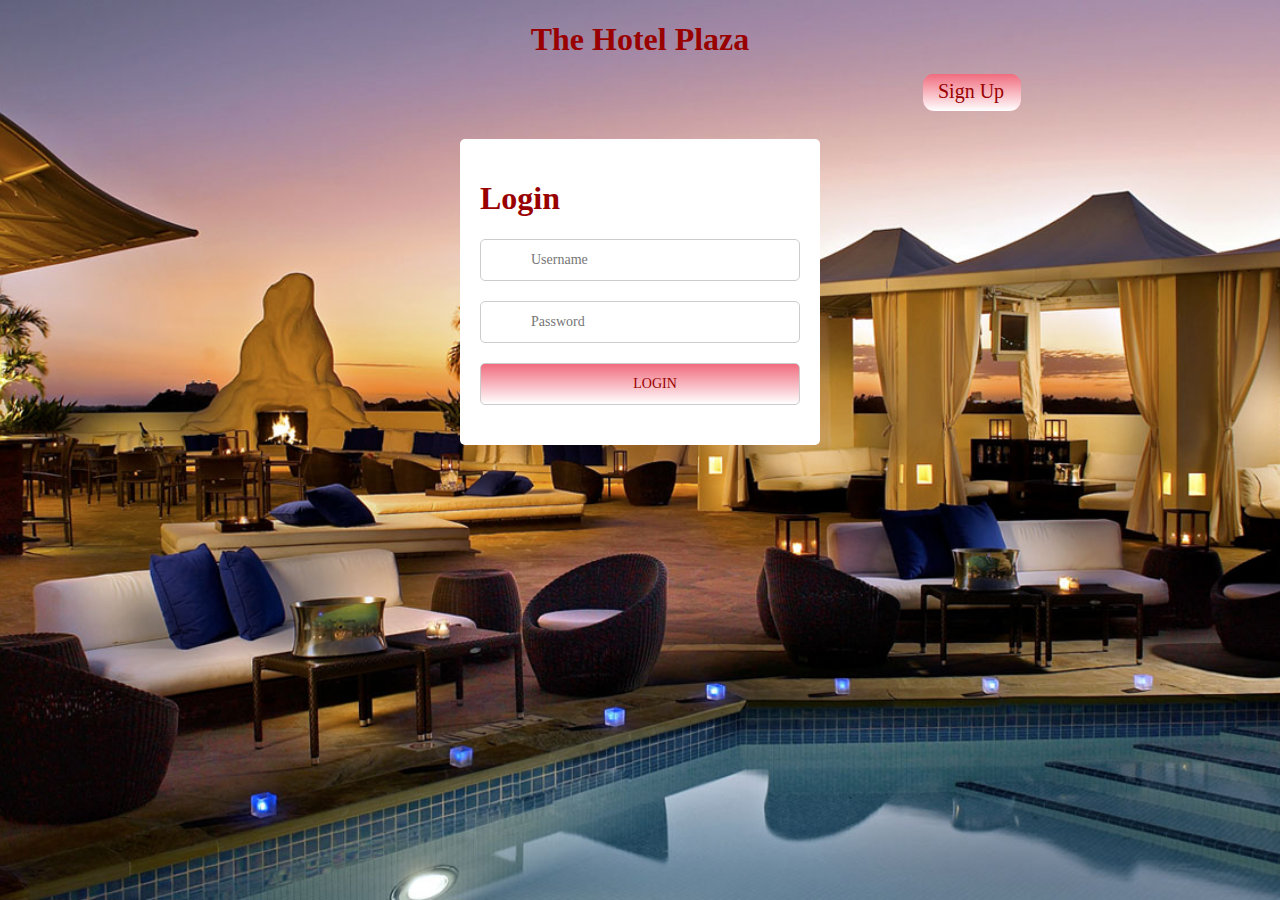
==== View/index.html @ 848631bb "Created the frontend pages. admin page is not complete." ====
<!DOCTYPE html PUBLIC "-//W3C//DTD XHTML 1.0 Transitional//EN" "http://www.w3.org/TR/xhtml1/DTD/xhtml1-transitional.dtd">
<html xmlns="http://www.w3.org/1999/xhtml">
	<head>
	<meta http-equiv="Content-Type" content="text/html; charset=iso-8859-1" />
		<title>Home page</title>
		<link rel="stylesheet" href="style.css" type="text/css" />
	</head>
	<body>
		 <div id="topheader">
		 <h1  align="center">The Hotel Plaza</h1>
			<div id="buttons">
			 
				<a  class="btn" href="signup.html">Sign Up</a>
			</div>
  		 
		</div>
		<div class="logo"></div>
			<div class="login-block">
				<h1>Login</h1>
					<form method="post" action=" ">
				<input type="text" value="" placeholder="Username" id="username" />
				<input type="password" value="" placeholder="Password" id="password" />
				<input  id="button" type ="submit" name="submit" value="LOGIN"  align="middle" />
				</form>
			</div>
			 
	
	</body>
</html>
---- View/style.css ----
body {
    background: url('hotel.jpg') no-repeat fixed center center;
    background-size: cover;
    font-family: Montserrat;
}
#topHeader
{
	
	position:absolute;
  	text-align:center;
    background-image: linear-gradient(to bottom, #576066, #e4e8eb);
 
	height: 124px;
      width: 1290px;
}

.getvalues
{
padding-left:20px;
 

}
.logo {
    width: 213px;
    height: 36px;
    
}

.login-block {
    width: 320px;
    padding: 20px;
	   color: #990000;
    background: #fff;
    border-radius: 5px;
 
    margin: 0 auto;
}

.login-block-admin {
    width: 600px;
    padding: 20px;
	   color: #990000;
    background: #fff;
    border-radius: 5px;
 
    margin: 0 auto;
}
.login-block-admin h1 {
    text-align: center;
     color: #990000;
    font-size: 18px;
	
    text-transform: uppercase;
    margin-top: 0;
    margin-bottom: 20px;
}
h1
{
  color: #990000;
}3
.login-block h1 {
    text-align: center;
     color: #990000;
    font-size: 18px;
	
    text-transform: uppercase;
    margin-top: 0;
    margin-bottom: 20px;
}
#addrooms
{ 
display:inline-block;
}
#customerDetails ,#show
{
background-color:#FFFFFF;
 height:120px;
 border:thin;
 width:100px;
    height:100px;
    border:1px solid red;
    margin-right:10px;
    float:left;
}
#customerDetails 
{
visibility:hidden;
}
#showBookings
{

 background-color::#000000;
border:thick;
  

}
#inputbox
{
padding-left:20px;
}
.login-block input {
    width: 100%;
    height: 42px;
    box-sizing: border-box;
    border-radius: 5px;
    border: 1px solid #ccc;
    margin-bottom: 20px;
    font-size: 14px;
    font-family: Montserrat;
    padding: 0 20px 0 50px;
    outline: none;
}

.login-block input#username {
    background: #fff url('http://i.imgur.com/u0XmBmv.png') 20px top no-repeat;
    background-size: 16px 80px;
}
 

.login-block input#password {
    background: #fff url('http://i.imgur.com/Qf83FTt.png') 20px top no-repeat;
    background-size: 16px 80px;
}
 
 
 
#mainlogo
{
font-family:"Times New Roman", Times, serif;
text-align:center;


}
#buttons
{
padding-left:915px; 
}

#button
{
   font-family: Georgia;
     color: #990000;
     background-image: linear-gradient(to bottom, #f06c7e, #ffffff);
}

#button:hover
{
  color: #990000;
  font-family: Georgia;
  background-image: linear-gradient(to bottom, #ffffff, #e8767c);
}
.btn {
  background: #f06c7e;
  background-image: -webkit-linear-gradient(top, #f06c7e, #ffffff);
  background-image: -moz-linear-gradient(top, #f06c7e, #ffffff);
  background-image: -ms-linear-gradient(top, #f06c7e, #ffffff);
  background-image: -o-linear-gradient(top, #f06c7e, #ffffff);
  background-image: linear-gradient(to bottom, #f06c7e, #ffffff);
  -webkit-border-radius: 11;
  -moz-border-radius: 11;
  border-radius: 11px;
  font-family: Georgia;
  color: #990000;
  font-size: 20px;
  padding: 6px 17px 9px 15px;
  border: solid #33a1e6 0px;
  text-decoration: none;
}

.btn:hover {
  background: #ffffff;
    color: #990000;
  background-image: -webkit-linear-gradient(top, #ffffff, #e8767c);
  background-image: -moz-linear-gradient(top, #ffffff, #e8767c);
  background-image: -ms-linear-gradient(top, #ffffff, #e8767c);
  background-image: -o-linear-gradient(top, #ffffff, #e8767c);
  background-image: linear-gradient(to bottom, #ffffff, #e8767c);
  text-decoration: none;
}
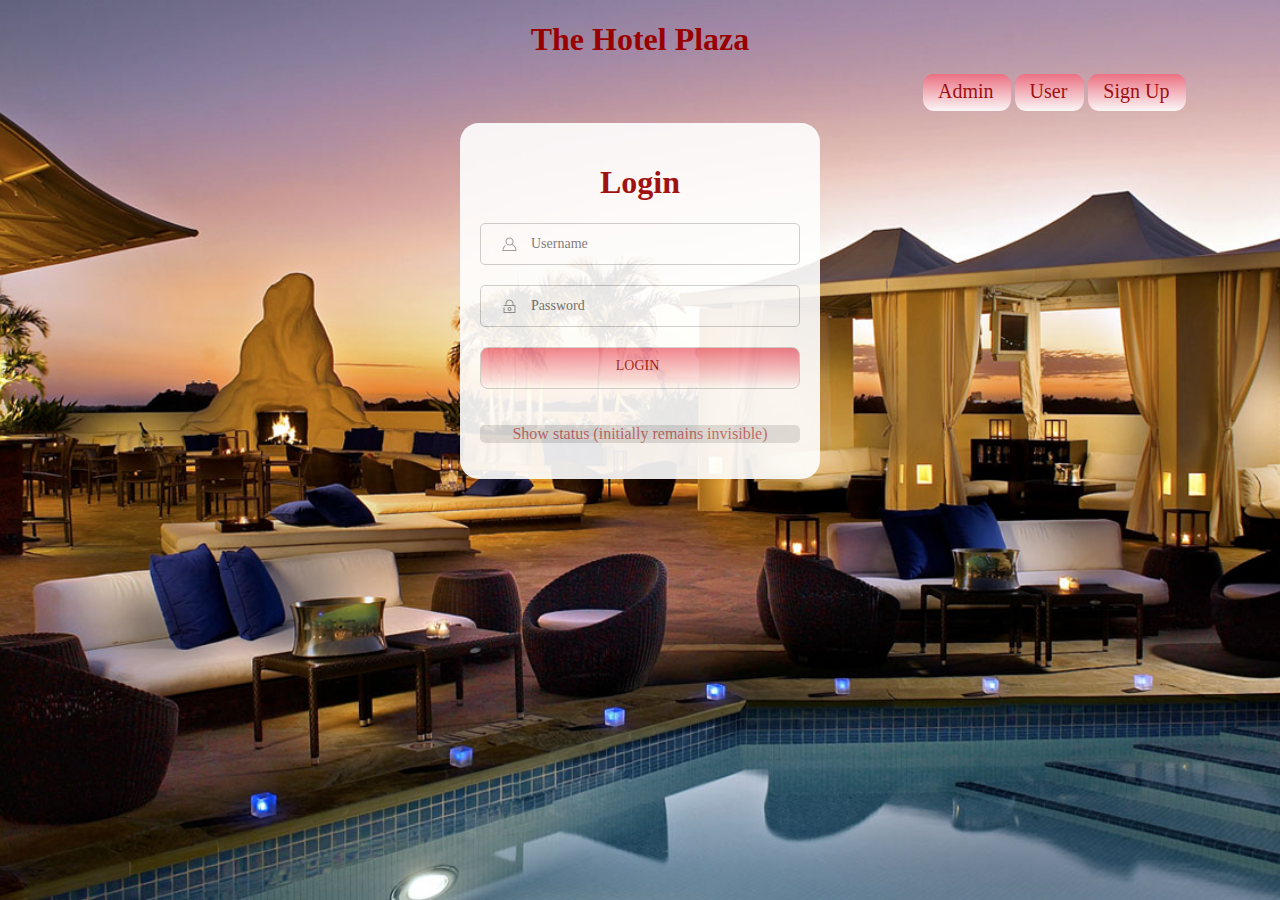
==== commit 5a6f6e43: "Complete layout for all pages is done." ====
--- a/View/index.html
+++ b/View/index.html
@@ -9,19 +9,24 @@
 		 <div id="topheader">
 		 <h1  align="center">The Hotel Plaza</h1>
 			<div id="buttons">
-			 
-				<a  class="btn" href="signup.html">Sign Up</a>
-			</div>
+			 	<a  class="btn" href="adminpage.html">Admin</a>
+				<a  class="btn" href="users.html">User</a>
+			    <a  class="btn" href="signup.html">Sign Up</a>
+			 </div>
   		 
 		</div>
-		<div class="logo"></div>
+		<div style=" width: 213px;
+    height: 20px" > </div>
 			<div class="login-block">
-				<h1>Login</h1>
+				<h1 align="center">Login</h1>
 					<form method="post" action=" ">
 				<input type="text" value="" placeholder="Username" id="username" />
 				<input type="password" value="" placeholder="Password" id="password" />
 				<input  id="button" type ="submit" name="submit" value="LOGIN"  align="middle" />
 				</form>
+				
+				<div align="center" class="status"> <p> Show status  (initially remains invisible) </p>  		<!--- This div is for showing the status .... whether the user is successfully  logged in or not----->
+				</div>
 			</div>
 			 
 	
--- a/View/style.css
+++ b/View/style.css
@@ -15,6 +15,14 @@
       width: 1290px;
 }
 
+.status
+{ 
+	 border-radius: 5px;
+	 background:#CCCCCC;
+	    opacity:0.6; 
+	
+}
+
 .getvalues
 {
 padding-left:20px;
@@ -23,8 +31,16 @@
 }
 .logo {
     width: 213px;
-    height: 36px;
-    
+    height: 40px;
+	color:#990000;
+	 background:#FFFFFF;
+     opacity:0.9; 
+	 text-align:center;
+    border-radius: 19px;
+	font-size:17px;
+    margin: 0 auto;
+	 
+	 
 }
 
 .login-block {
@@ -32,17 +48,20 @@
     padding: 20px;
 	   color: #990000;
     background: #fff;
-    border-radius: 5px;
- 
+   
+ background-color:#FFFFFF;
+   opacity:0.9; 
+    border-radius: 19px;
     margin: 0 auto;
 }
 
 .login-block-admin {
     width: 600px;
     padding: 20px;
+	opacity:0.9;
 	   color: #990000;
     background: #fff;
-    border-radius: 5px;
+    border-radius: 18px;
  
     margin: 0 auto;
 }
@@ -68,29 +87,35 @@
     margin-top: 0;
     margin-bottom: 20px;
 }
-#addrooms
+.addrooms
 { 
-display:inline-block;
+
+ display:inline-block;
 }
 #customerDetails ,#show
 {
 background-color:#FFFFFF;
- height:120px;
+ height:320px;
  border:thin;
- width:100px;
-    height:100px;
+ width:250px;
+    padding-left:30px;
     border:1px solid red;
     margin-right:10px;
-    float:left;
-}
-#customerDetails 
-{
-visibility:hidden;
-}
-#showBookings
-{
-
- background-color::#000000;
+	float:left;
+    
+}
+ 
+.Top_header
+{
+position:relative;
+left:1090px;
+display:table-cell;
+color:#333333;
+}
+.showBookings
+{
+ 
+ background-color:#000000;
 border:thick;
   
 
@@ -113,19 +138,19 @@
 }
 
 .login-block input#username {
-    background: #fff url('http://i.imgur.com/u0XmBmv.png') 20px top no-repeat;
+    background: #fff url('user.png') 20px top no-repeat;
     background-size: 16px 80px;
 }
  
 
 .login-block input#password {
-    background: #fff url('http://i.imgur.com/Qf83FTt.png') 20px top no-repeat;
+    background: #fff url('pass.png') 20px top no-repeat;
     background-size: 16px 80px;
 }
  
  
  
-#mainlogo
+#main
 {
 font-family:"Times New Roman", Times, serif;
 text-align:center;
@@ -139,26 +164,33 @@
 
 #button
 {
+opacity:0.9;
    font-family: Georgia;
      color: #990000;
+	 padding: 2px 15px 6px 10px;
      background-image: linear-gradient(to bottom, #f06c7e, #ffffff);
+	   border-radius: 8px;
+	     text-decoration: none;
+		   
 }
 
 #button:hover
 {
   color: #990000;
+  opacity:0.9;
   font-family: Georgia;
   background-image: linear-gradient(to bottom, #ffffff, #e8767c);
+    border-radius: 8px;
+		 padding: 2px 15px 6px 10px;
+ 
+	  text-decoration: none;
 }
 .btn {
+opacity:0.9;
   background: #f06c7e;
-  background-image: -webkit-linear-gradient(top, #f06c7e, #ffffff);
-  background-image: -moz-linear-gradient(top, #f06c7e, #ffffff);
-  background-image: -ms-linear-gradient(top, #f06c7e, #ffffff);
-  background-image: -o-linear-gradient(top, #f06c7e, #ffffff);
+ 
   background-image: linear-gradient(to bottom, #f06c7e, #ffffff);
-  -webkit-border-radius: 11;
-  -moz-border-radius: 11;
+  
   border-radius: 11px;
   font-family: Georgia;
   color: #990000;
@@ -169,12 +201,10 @@
 }
 
 .btn:hover {
+opacity:0.9;
   background: #ffffff;
     color: #990000;
-  background-image: -webkit-linear-gradient(top, #ffffff, #e8767c);
-  background-image: -moz-linear-gradient(top, #ffffff, #e8767c);
-  background-image: -ms-linear-gradient(top, #ffffff, #e8767c);
-  background-image: -o-linear-gradient(top, #ffffff, #e8767c);
+ 
   background-image: linear-gradient(to bottom, #ffffff, #e8767c);
   text-decoration: none;
 }